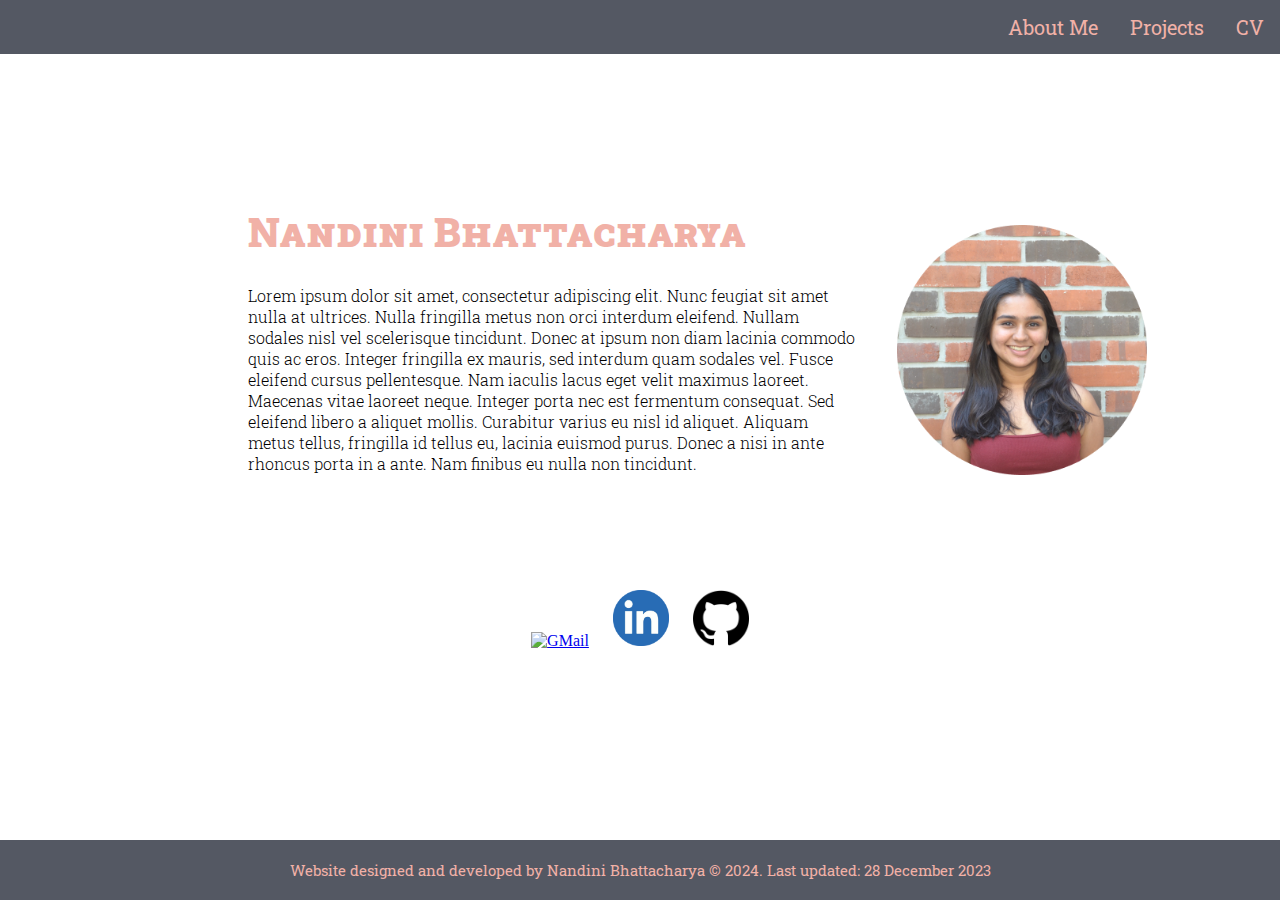
==== index.html @ 3f2d4b9d "Added all website files" ====
<!DOCTYPE html>
<html>
    <head>
        <link rel="stylesheet" href="style.css">
        <link rel="preconnect" href="https://fonts.googleapis.com">
        <link rel="preconnect" href="https://fonts.gstatic.com" crossorigin>
        <link href="https://fonts.googleapis.com/css2?family=Roboto+Slab:wght@900&display=swap" rel="stylesheet">
        <link rel="preconnect" href="https://fonts.googleapis.com">
        <link rel="preconnect" href="https://fonts.gstatic.com" crossorigin>
        <link href="https://fonts.googleapis.com/css2?family=Roboto+Slab:wght@300;400;900&display=swap" rel="stylesheet">
        <title> Nandini Bhattacharya | Personal Website</title>
    </head>
    <body>
        <header>
            <div class="topnav">
                <a href="CV.html">CV</a>
                <a href="projects.html">Projects</a>
                <a class="active" href="index.html">About Me</a>
            </div>
        </header>
        <main style="flex: 1;">
        <div class = "container" style="margin-bottom: 100px;">
            <div class = "text">
                <h1 style="font-variation-settings: 'wght' 900;font-size: 40px;margin-top: 151px;">Nandini Bhattacharya</h1>
                <p style = "width: 609px;padding-right: 40px;font-variation-settings: 'wght' 300;"> Lorem ipsum dolor sit amet, consectetur adipiscing elit. Nunc feugiat sit amet nulla at ultrices. Nulla fringilla metus non orci interdum eleifend. Nullam sodales nisl vel scelerisque tincidunt. Donec at ipsum non diam lacinia commodo quis ac eros. Integer fringilla ex mauris, sed interdum quam sodales vel. Fusce eleifend cursus pellentesque. Nam iaculis lacus eget velit maximus laoreet. Maecenas vitae laoreet neque. Integer porta nec est fermentum consequat. Sed eleifend libero a aliquet mollis. Curabitur varius eu nisl id aliquet. Aliquam metus tellus, fringilla id tellus eu, lacinia euismod purus. Donec a nisi in ante rhoncus porta in a ante. Nam finibus eu nulla non tincidunt. </p>
            </div>
            <div class="image">
                <img src="Ellipse 1.png" alt="Nandini's photo" style="height:250px;width:250px;margin-top: 171px;">
            </div>
        </div>
        <div class="social-icons">
            <a href="mailto:nandinib267@gmail.com" target="_blank"><img src="/Users/nandini/Desktop/website/gmailLogo.png" alt="GMail"></a>
            <a href="https://www.linkedin.com/in/nandini-bhattacharya26" target="_blank"><img src="linkedinLogo.png" alt="LinkedIn"></a>
            <a href="https://github.com/nandinib267" target="_blank"><img src="githubLogo.png" alt="GitHub"></a>
          </div>
        </main>
        <footer>
            <p style="font-size: 15px;color: #F1B1A7;"> Website designed and developed by Nandini Bhattacharya &copy; 2024. Last updated: 28 December 2023</p>
        </footer>
    </body>
</html>
---- style.css ----
body {
    background-color: #ffffff;
    margin: 0px;
    display: flex;
    flex-direction: column;
    min-height: 100vh;
  }
  h1 {
    color: #F1B1A7;
    font-size: "100px";
    font-family: "Roboto Slab";
    padding-left: 124px;
    font-variant: small-caps;
  }
  p {
    color: black;
    font-size: "16px";
    font-family: "Roboto Slab";
    padding-left: 124px;
  }

.topnav {
    background-color: #545863;
    overflow: hidden;
  }
  
  .topnav a {
    float: right;
    color: #F1B1A7;
    text-align: center;
    padding: 14px 16px;
    text-decoration: none;
    font-size: 20px;
    font-family: "Roboto Slab";
  }
  
  /* Change the color of links on hover */
  .topnav a:hover {
    background-color: #CAE7B9;
    color: black;
  }

  .container {
    display: flex;
    align-items: start;
  }
  
  img {
    max-width: 100%
  }
  
  .image {
    flex-basis: 40%
  }
  
  .text {
    color: black;
    font-size: "16px";
    font-family: "Roboto Slab";
    padding-left: 124px;
  }

  .social-icons {
    text-align: center; /* Center the block of icons horizontally */
    margin-top: 100px;
  }
  
  .social-icons a {
    display: inline-block; /* Display icons as inline blocks */
    margin: 0 10px; /* Adjust spacing between icons */
  }

.social-icons img {
  width: auto; 
  height: 56px; 
}

embed{
  display: flex;
  justify-content: center;
  align-items: center;
  width:70%;
  height: 80vh;
  margin: 0 auto;
}

footer{
  background-color: #545863;
  flex-shrink: 0; 
  justify-content: center; 
  align-items: center;
  padding: 5px;
}

footer p {
  text-align: center;
  padding-left: 0px;
}
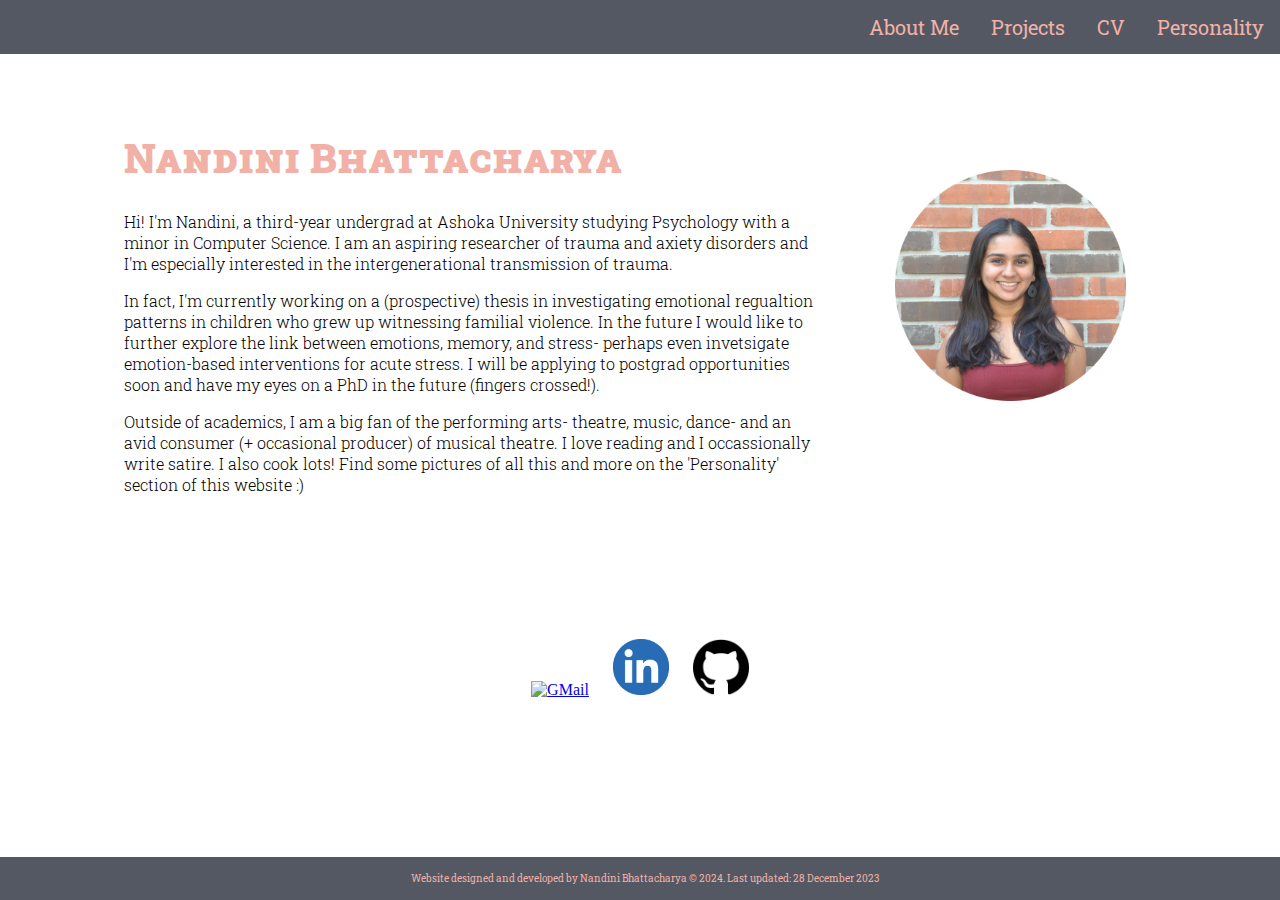
==== commit 25f27284: "description text + site more responsive" ====
--- a/index.html
+++ b/index.html
@@ -13,19 +13,22 @@
     <body>
         <header>
             <div class="topnav">
+                <a href="misc.html">Personality</a>
                 <a href="CV.html">CV</a>
                 <a href="projects.html">Projects</a>
                 <a class="active" href="index.html">About Me</a>
             </div>
         </header>
-        <main style="flex: 1;">
-        <div class = "container" style="margin-bottom: 100px;">
-            <div class = "text">
-                <h1 style="font-variation-settings: 'wght' 900;font-size: 40px;margin-top: 151px;">Nandini Bhattacharya</h1>
-                <p style = "width: 609px;padding-right: 40px;font-variation-settings: 'wght' 300;"> Lorem ipsum dolor sit amet, consectetur adipiscing elit. Nunc feugiat sit amet nulla at ultrices. Nulla fringilla metus non orci interdum eleifend. Nullam sodales nisl vel scelerisque tincidunt. Donec at ipsum non diam lacinia commodo quis ac eros. Integer fringilla ex mauris, sed interdum quam sodales vel. Fusce eleifend cursus pellentesque. Nam iaculis lacus eget velit maximus laoreet. Maecenas vitae laoreet neque. Integer porta nec est fermentum consequat. Sed eleifend libero a aliquet mollis. Curabitur varius eu nisl id aliquet. Aliquam metus tellus, fringilla id tellus eu, lacinia euismod purus. Donec a nisi in ante rhoncus porta in a ante. Nam finibus eu nulla non tincidunt. </p>
+        <main>
+        <div class = "container" style="margin-bottom: 10%; width: 100%">
+            <div class = "text" style="width:80%">
+                <h1 style="font-variation-settings: 'wght' 900;font-size: 40px;margin-top: 10%;padding-left: 0px;">Nandini Bhattacharya</h1>
+                <p style = "width:90%; font-variation-settings: 'wght' 300;padding-left: 0px;"> Hi! I'm Nandini, a third-year undergrad at Ashoka University studying Psychology with a minor in Computer Science. I am an aspiring researcher of trauma and axiety disorders and I'm especially interested in the intergenerational transmission of trauma.</p> 
+                <p style = "width:90%; font-variation-settings: 'wght' 300;padding-left: 0px;"> In fact, I'm currently working on a (prospective) thesis in investigating emotional regualtion patterns in children who grew up witnessing familial violence. In the future I would like to further explore the link between emotions, memory, and stress- perhaps even invetsigate emotion-based interventions for acute stress. I will be applying to postgrad opportunities soon and have my eyes on a PhD in the future (fingers crossed!).</p>
+                <p style="width: 90%; font-variation-settings: 'wght' 300; padding-left: 0px;"> Outside of academics, I am a big fan of the performing arts- theatre, music, dance- and an avid consumer (+ occasional producer) of musical theatre. I love reading and I occassionally write satire. I also cook lots! Find some pictures of all this and more on the 'Personality' section of this website :)</p>
             </div>
             <div class="image">
-                <img src="Ellipse 1.png" alt="Nandini's photo" style="height:250px;width:250px;margin-top: 171px;">
+                <img src="Ellipse 1.png" alt="Nandini's photo" style="height: 60%; width: 60%; margin-top: 30%;">
             </div>
         </div>
         <div class="social-icons">
@@ -35,7 +38,7 @@
           </div>
         </main>
         <footer>
-            <p style="font-size: 15px;color: #F1B1A7;"> Website designed and developed by Nandini Bhattacharya &copy; 2024. Last updated: 28 December 2023</p>
+            <p style="font-size: 10px;color: #F1B1A7;"> Website designed and developed by Nandini Bhattacharya &copy; 2024. Last updated: 28 December 2023</p>
         </footer>
     </body>
 </html>--- a/style.css
+++ b/style.css
@@ -61,13 +61,13 @@
   }
 
   .social-icons {
-    text-align: center; /* Center the block of icons horizontally */
-    margin-top: 100px;
+    text-align: center;
   }
   
   .social-icons a {
-    display: inline-block; /* Display icons as inline blocks */
-    margin: 0 10px; /* Adjust spacing between icons */
+    display: inline-block; 
+    margin: 0 10px; 
+    padding-bottom: 2%;
   }
 
 .social-icons img {
@@ -90,6 +90,10 @@
   justify-content: center; 
   align-items: center;
   padding: 5px;
+  position: fixed;
+  left: 0;
+  bottom: 0;
+  width: 100%;
 }
 
 footer p {
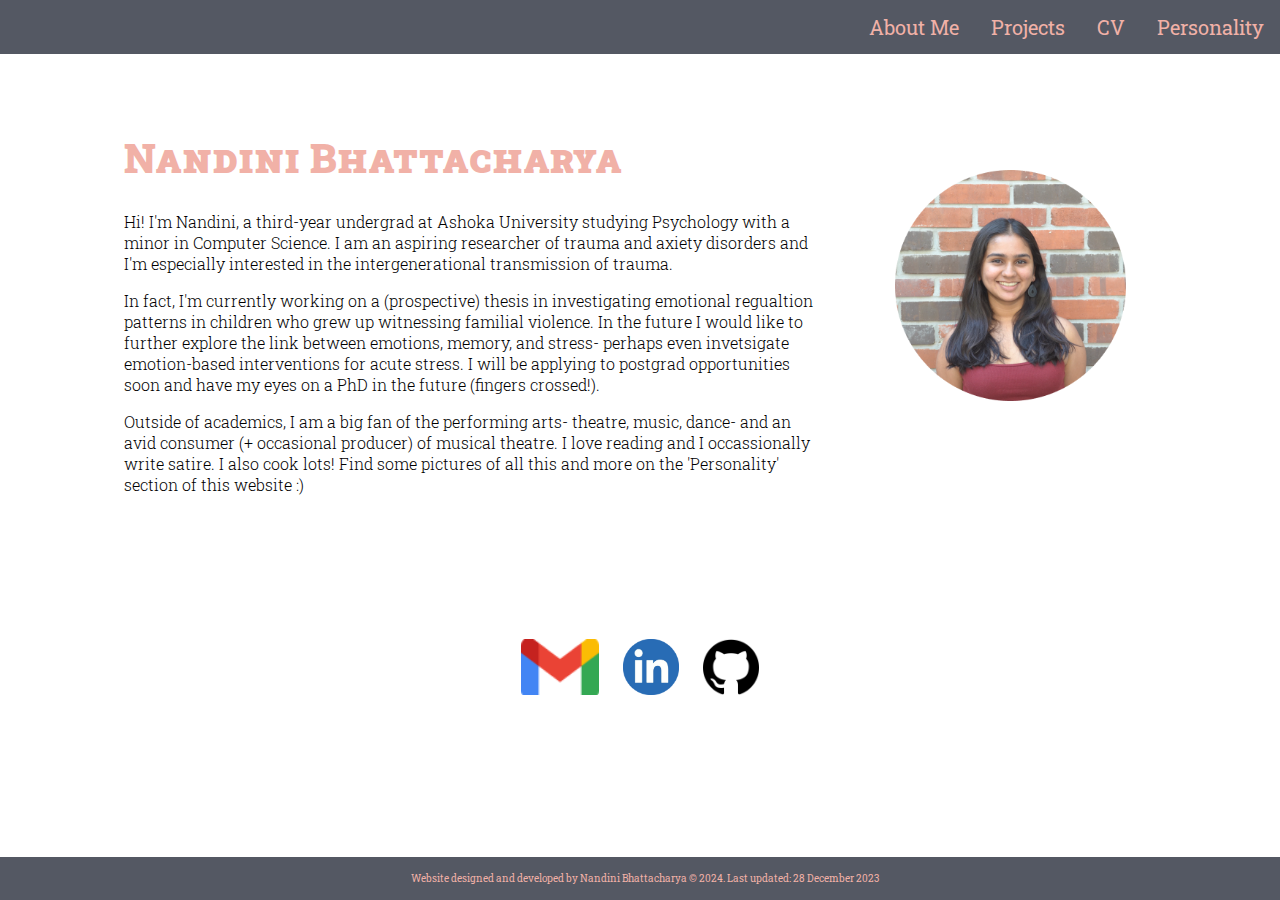
==== commit 28e807e6: "Update index.html" ====
--- a/index.html
+++ b/index.html
@@ -32,7 +32,7 @@
             </div>
         </div>
         <div class="social-icons">
-            <a href="mailto:nandinib267@gmail.com" target="_blank"><img src="/Users/nandini/Desktop/website/gmailLogo.png" alt="GMail"></a>
+            <a href="mailto:nandinib267@gmail.com" target="_blank"><img src="gmailLogo.png" alt="GMail"></a>
             <a href="https://www.linkedin.com/in/nandini-bhattacharya26" target="_blank"><img src="linkedinLogo.png" alt="LinkedIn"></a>
             <a href="https://github.com/nandinib267" target="_blank"><img src="githubLogo.png" alt="GitHub"></a>
           </div>
@@ -41,4 +41,4 @@
             <p style="font-size: 10px;color: #F1B1A7;"> Website designed and developed by Nandini Bhattacharya &copy; 2024. Last updated: 28 December 2023</p>
         </footer>
     </body>
-</html>+</html>
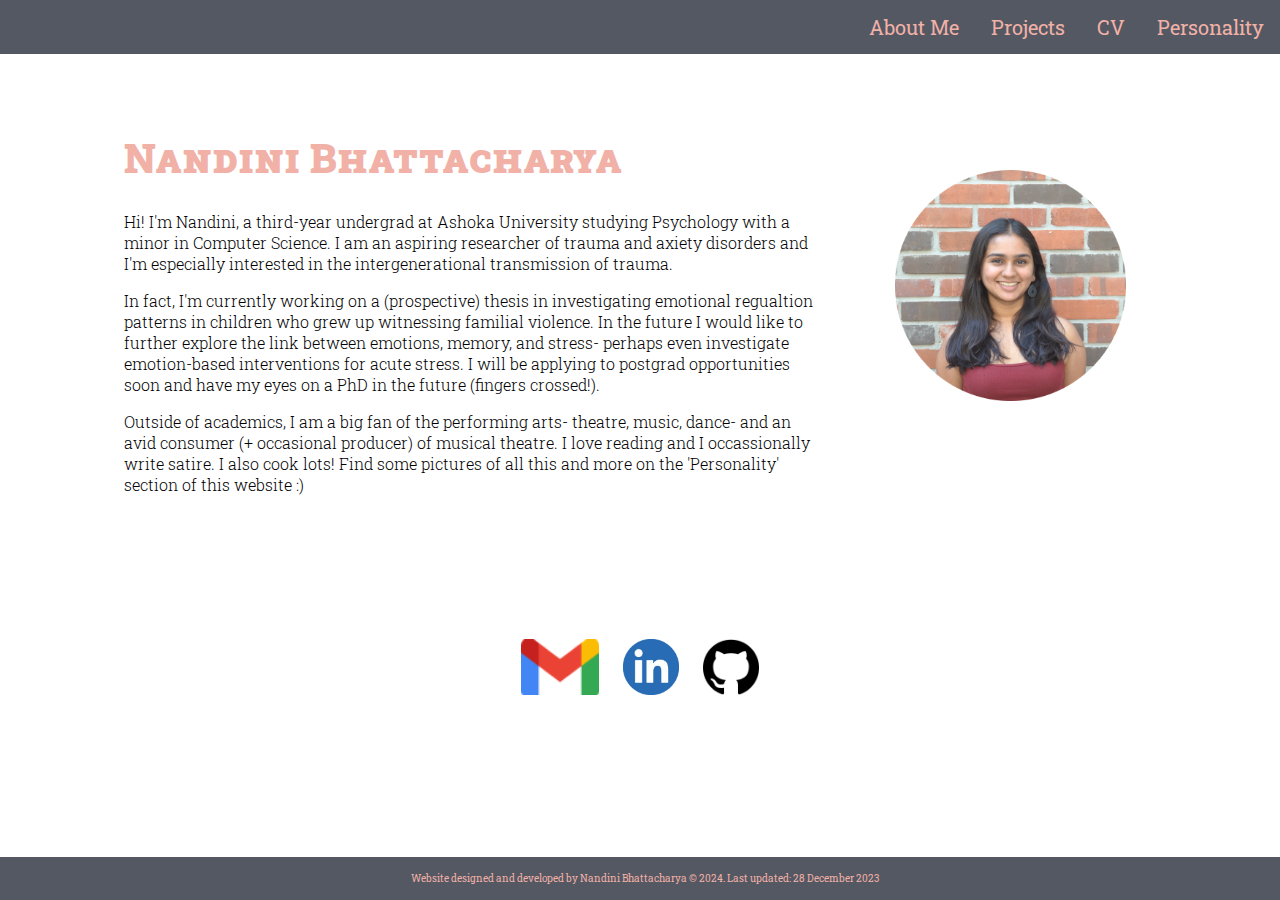
==== commit 2dda8380: "Update index.html" ====
--- a/index.html
+++ b/index.html
@@ -24,7 +24,7 @@
             <div class = "text" style="width:80%">
                 <h1 style="font-variation-settings: 'wght' 900;font-size: 40px;margin-top: 10%;padding-left: 0px;">Nandini Bhattacharya</h1>
                 <p style = "width:90%; font-variation-settings: 'wght' 300;padding-left: 0px;"> Hi! I'm Nandini, a third-year undergrad at Ashoka University studying Psychology with a minor in Computer Science. I am an aspiring researcher of trauma and axiety disorders and I'm especially interested in the intergenerational transmission of trauma.</p> 
-                <p style = "width:90%; font-variation-settings: 'wght' 300;padding-left: 0px;"> In fact, I'm currently working on a (prospective) thesis in investigating emotional regualtion patterns in children who grew up witnessing familial violence. In the future I would like to further explore the link between emotions, memory, and stress- perhaps even invetsigate emotion-based interventions for acute stress. I will be applying to postgrad opportunities soon and have my eyes on a PhD in the future (fingers crossed!).</p>
+                <p style = "width:90%; font-variation-settings: 'wght' 300;padding-left: 0px;"> In fact, I'm currently working on a (prospective) thesis in investigating emotional regualtion patterns in children who grew up witnessing familial violence. In the future I would like to further explore the link between emotions, memory, and stress- perhaps even investigate emotion-based interventions for acute stress. I will be applying to postgrad opportunities soon and have my eyes on a PhD in the future (fingers crossed!).</p>
                 <p style="width: 90%; font-variation-settings: 'wght' 300; padding-left: 0px;"> Outside of academics, I am a big fan of the performing arts- theatre, music, dance- and an avid consumer (+ occasional producer) of musical theatre. I love reading and I occassionally write satire. I also cook lots! Find some pictures of all this and more on the 'Personality' section of this website :)</p>
             </div>
             <div class="image">
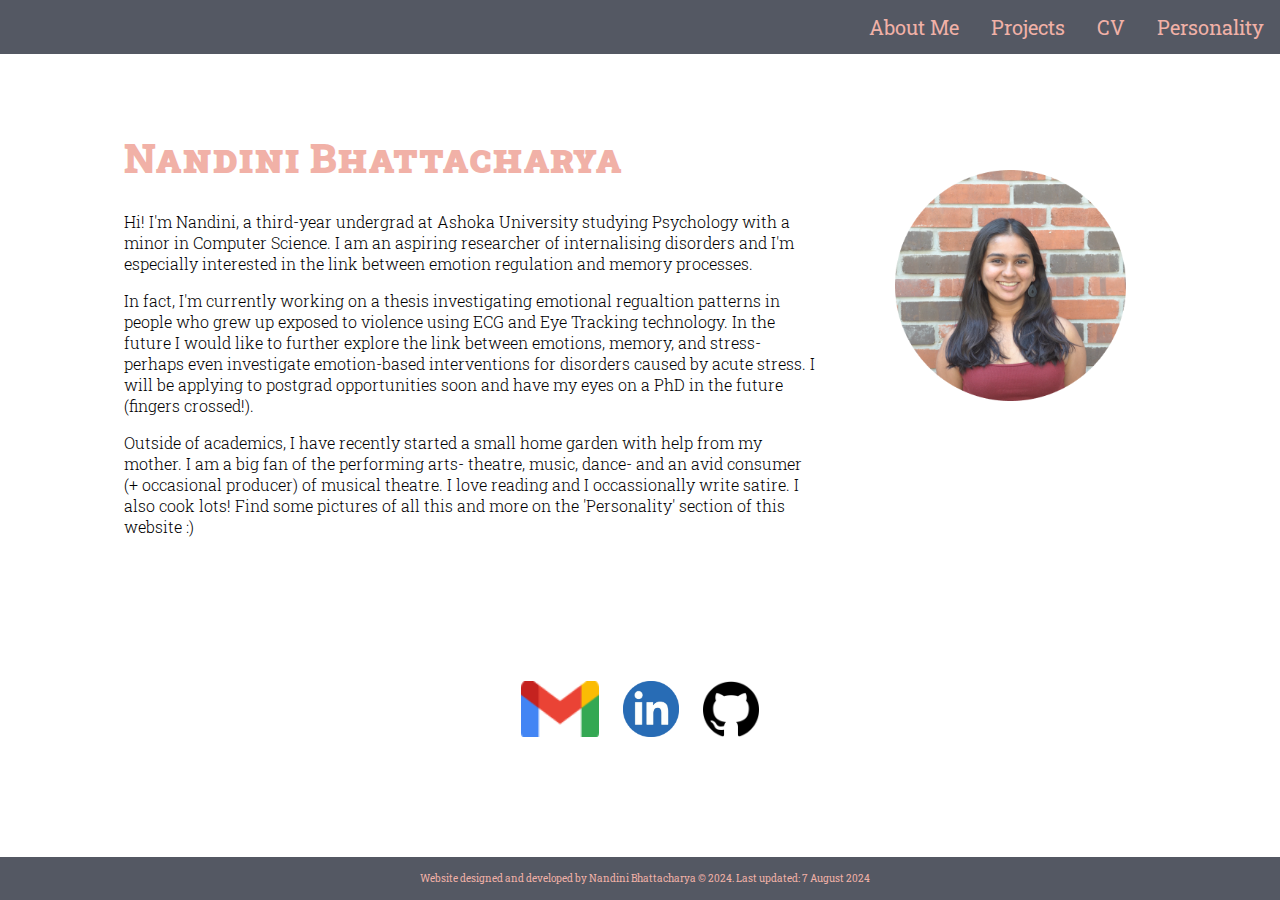
==== commit 3595b586: "Changed description" ====
--- a/index.html
+++ b/index.html
@@ -23,9 +23,9 @@
         <div class = "container" style="margin-bottom: 10%; width: 100%">
             <div class = "text" style="width:80%">
                 <h1 style="font-variation-settings: 'wght' 900;font-size: 40px;margin-top: 10%;padding-left: 0px;">Nandini Bhattacharya</h1>
-                <p style = "width:90%; font-variation-settings: 'wght' 300;padding-left: 0px;"> Hi! I'm Nandini, a third-year undergrad at Ashoka University studying Psychology with a minor in Computer Science. I am an aspiring researcher of trauma and axiety disorders and I'm especially interested in the intergenerational transmission of trauma.</p> 
-                <p style = "width:90%; font-variation-settings: 'wght' 300;padding-left: 0px;"> In fact, I'm currently working on a (prospective) thesis in investigating emotional regualtion patterns in children who grew up witnessing familial violence. In the future I would like to further explore the link between emotions, memory, and stress- perhaps even investigate emotion-based interventions for acute stress. I will be applying to postgrad opportunities soon and have my eyes on a PhD in the future (fingers crossed!).</p>
-                <p style="width: 90%; font-variation-settings: 'wght' 300; padding-left: 0px;"> Outside of academics, I am a big fan of the performing arts- theatre, music, dance- and an avid consumer (+ occasional producer) of musical theatre. I love reading and I occassionally write satire. I also cook lots! Find some pictures of all this and more on the 'Personality' section of this website :)</p>
+                <p style = "width:90%; font-variation-settings: 'wght' 300;padding-left: 0px;"> Hi! I'm Nandini, a third-year undergrad at Ashoka University studying Psychology with a minor in Computer Science. I am an aspiring researcher of internalising disorders and I'm especially interested in the link between emotion regulation and memory processes.</p> 
+                <p style = "width:90%; font-variation-settings: 'wght' 300;padding-left: 0px;"> In fact, I'm currently working on a thesis investigating emotional regualtion patterns in people who grew up exposed to violence using ECG and Eye Tracking technology. In the future I would like to further explore the link between emotions, memory, and stress- perhaps even investigate emotion-based interventions for disorders caused by acute stress. I will be applying to postgrad opportunities soon and have my eyes on a PhD in the future (fingers crossed!).</p>
+                <p style="width: 90%; font-variation-settings: 'wght' 300; padding-left: 0px;"> Outside of academics, I have recently started a small home garden with help from my mother. I am a big fan of the performing arts- theatre, music, dance- and an avid consumer (+ occasional producer) of musical theatre. I love reading and I occassionally write satire. I also cook lots! Find some pictures of all this and more on the 'Personality' section of this website :)</p>
             </div>
             <div class="image">
                 <img src="Ellipse 1.png" alt="Nandini's photo" style="height: 60%; width: 60%; margin-top: 30%;">
@@ -38,7 +38,7 @@
           </div>
         </main>
         <footer>
-            <p style="font-size: 10px;color: #F1B1A7;"> Website designed and developed by Nandini Bhattacharya &copy; 2024. Last updated: 28 December 2023</p>
+            <p style="font-size: 10px;color: #F1B1A7;"> Website designed and developed by Nandini Bhattacharya &copy; 2024. Last updated: 7 August 2024</p>
         </footer>
     </body>
 </html>
